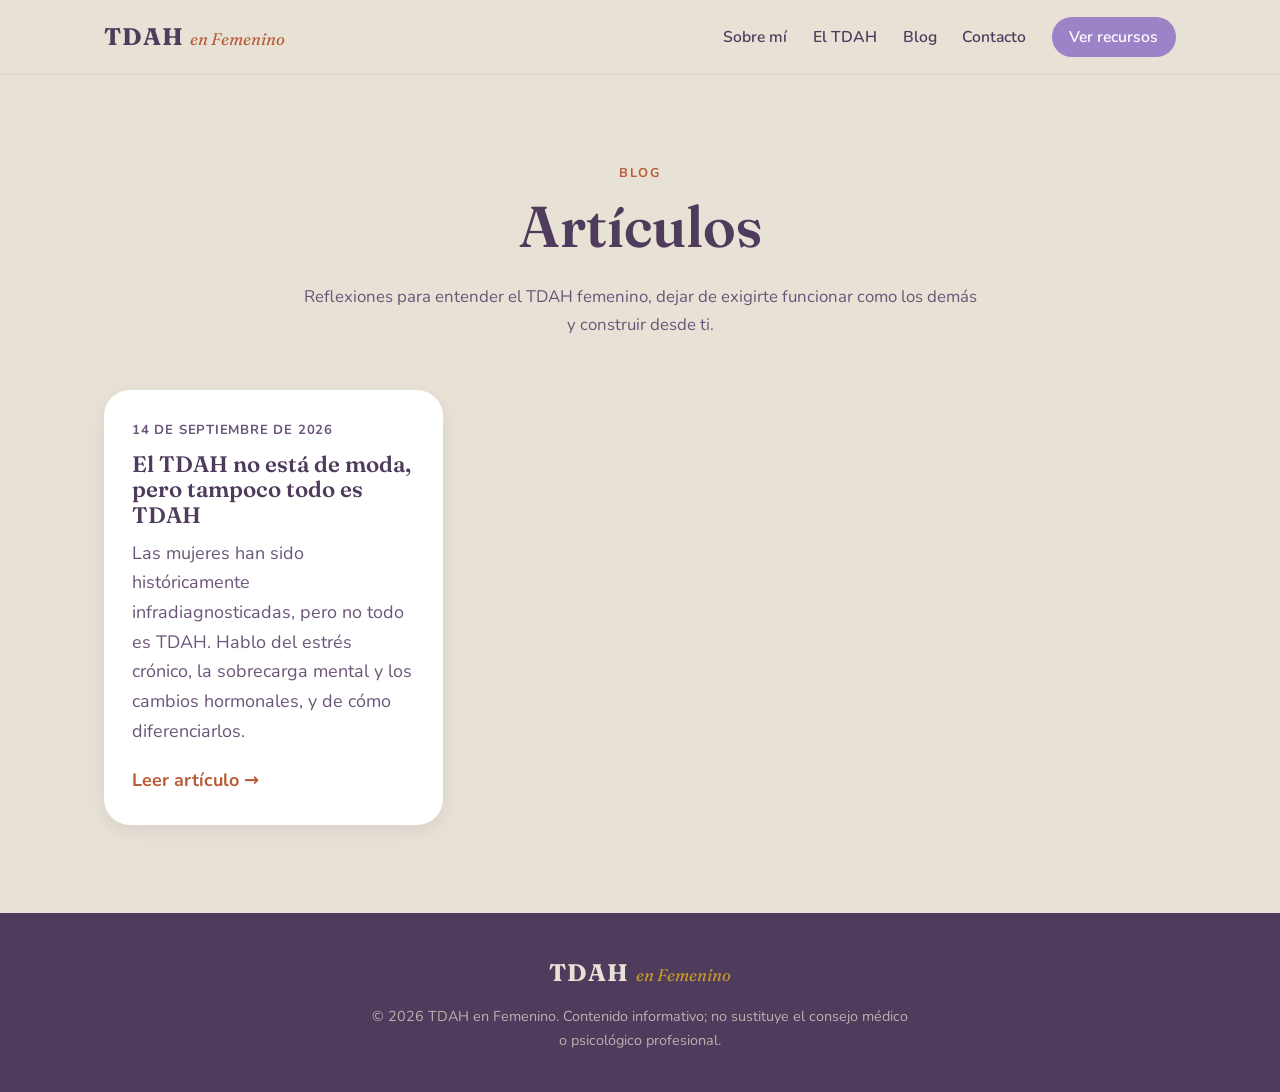
==== blog/index.html @ a8507a79 "Añadir sección de blog con páginas independientes - Nueva /blog/ (listado) y primer artículo en su p" ====
<!DOCTYPE html>
<html lang="es">
<head>
  <meta charset="UTF-8" />
  <meta name="viewport" content="width=device-width, initial-scale=1.0" />
  <title>Blog — TDAH en Femenino</title>
  <meta name="description" content="Artículos sobre TDAH femenino: comprender tu mente, dejar de culparte y construir estrategias más amables. Reflexiones de Susan Ortiz." />
  <meta name="author" content="TDAH en Femenino" />

  <!-- Open Graph -->
  <meta property="og:title" content="Blog — TDAH en Femenino" />
  <meta property="og:description" content="Artículos sobre TDAH femenino: comprender tu mente y construir estrategias más amables." />
  <meta property="og:type" content="website" />
  <meta property="og:locale" content="es_ES" />
  <meta property="og:url" content="https://tdah-en-femenino.github.io/blog/" />
  <link rel="canonical" href="https://tdah-en-femenino.github.io/blog/" />

  <link rel="preconnect" href="https://fonts.googleapis.com" />
  <link rel="preconnect" href="https://fonts.gstatic.com" crossorigin />
  <link href="https://fonts.googleapis.com/css2?family=Fraunces:opsz,wght@9..144,400;9..144,600;9..144,700&family=Nunito:wght@400;500;600;700&display=swap" rel="stylesheet" />

  <link rel="stylesheet" href="/assets/css/styles.css" />
</head>
<body>
  <!-- ===================== HEADER ===================== -->
  <header class="site-header">
    <div class="container header-inner">
      <a class="logo" href="/" aria-label="TDAH en Femenino - inicio">
        <span class="logo-mark">TDAH</span>
        <span class="logo-text">en Femenino</span>
      </a>

      <nav class="nav" aria-label="Navegación principal">
        <button class="nav-toggle" id="navToggle" aria-expanded="false" aria-controls="navMenu" aria-label="Abrir menú">
          <span></span><span></span><span></span>
        </button>
        <ul class="nav-menu" id="navMenu">
          <li><a href="/#sobre-mi">Sobre mí</a></li>
          <li><a href="/#tdah">El TDAH</a></li>
          <li><a href="/blog/" aria-current="page">Blog</a></li>
          <li><a href="/#contacto">Contacto</a></li>
          <li><a class="nav-cta" href="/#productos">Ver recursos</a></li>
        </ul>
      </nav>
    </div>
  </header>

  <main>
    <section class="section">
      <div class="container">
        <div class="section-head">
          <p class="eyebrow">Blog</p>
          <h1>Artículos</h1>
          <p class="section-sub">
            Reflexiones para entender el TDAH femenino, dejar de exigirte funcionar
            como los demás y construir desde ti.
          </p>
        </div>

        <div class="post-grid">
          <article class="post-card">
            <p class="post-date"><time datetime="2026-09-14">14 de septiembre de 2026</time></p>
            <h2 class="post-card-title">
              <a href="/blog/el-tdah-no-esta-de-moda/">El TDAH no está de moda, pero tampoco todo es TDAH</a>
            </h2>
            <p class="post-excerpt">
              Las mujeres han sido históricamente infradiagnosticadas, pero no todo
              es TDAH. Hablo del estrés crónico, la sobrecarga mental y los cambios
              hormonales, y de cómo diferenciarlos.
            </p>
            <a class="post-more" href="/blog/el-tdah-no-esta-de-moda/">Leer artículo →</a>
          </article>
        </div>
      </div>
    </section>
  </main>

  <!-- ===================== FOOTER ===================== -->
  <footer class="site-footer">
    <div class="container footer-inner">
      <a class="logo logo-footer" href="/" aria-label="TDAH en Femenino - inicio">
        <span class="logo-mark">TDAH</span>
        <span class="logo-text">en Femenino</span>
      </a>
      <p class="footer-note">
        © <span id="year"></span> TDAH en Femenino. Contenido informativo; no sustituye
        el consejo médico o psicológico profesional.
      </p>
    </div>
  </footer>

  <script src="/assets/js/main.js"></script>
</body>
</html>
---- assets/css/styles.css ----
/* ===================================================================
   TDAH en Femenino — hoja de estilos
   Paleta:
     --beige       #e8e2d6  (fondo claro)
     --purple      #9c82c7  (fondo/acento morado)
     --ink         #4f3b5c  (títulos y texto principal)
     --terracotta  #b85c38  (destacados)
     --gold        #c79a2b  (destacados)
   =================================================================== */

:root {
  --beige: #e8e2d6;
  --purple: #9c82c7;
  --ink: #4f3b5c;
  --terracotta: #b85c38;
  --gold: #c79a2b;

  --beige-soft: #f2eee6;
  --ink-soft: #6b5578;
  --white: #ffffff;

  --font-title: "Fraunces", Georgia, serif;
  --font-body: "Nunito", system-ui, -apple-system, sans-serif;

  --radius: 16px;
  --radius-lg: 26px;
  --shadow: 0 14px 40px rgba(79, 59, 92, 0.14);
  --shadow-sm: 0 6px 18px rgba(79, 59, 92, 0.10);
  --container: 1120px;
  --transition: 0.25s ease;
}

/* ---------- Reset ---------- */
*,
*::before,
*::after { box-sizing: border-box; }

html { scroll-behavior: smooth; }

body {
  margin: 0;
  font-family: var(--font-body);
  color: var(--ink);
  background: var(--beige);
  line-height: 1.65;
  font-size: 18px;
  -webkit-font-smoothing: antialiased;
}

h1, h2, h3 {
  font-family: var(--font-title);
  color: var(--ink);
  line-height: 1.15;
  margin: 0 0 0.4em;
  font-weight: 600;
}

h1 { font-size: clamp(2.2rem, 5vw, 3.6rem); }
h2 { font-size: clamp(1.7rem, 3.5vw, 2.6rem); }
h3 { font-size: 1.25rem; }

p { margin: 0 0 1rem; }

a { color: var(--terracotta); text-decoration: none; transition: color var(--transition); }
a:hover { color: var(--ink); }

img { max-width: 100%; display: block; }

.container {
  width: 100%;
  max-width: var(--container);
  margin: 0 auto;
  padding: 0 24px;
}

/* ---------- Utilidades ---------- */
.eyebrow {
  text-transform: uppercase;
  letter-spacing: 0.12em;
  font-size: 0.8rem;
  font-weight: 700;
  color: var(--terracotta);
  margin-bottom: 0.6rem;
}

.highlight { color: var(--terracotta); }
.highlight-alt { color: var(--gold); }

.section { padding: 88px 0; }
.section-alt { background: var(--beige-soft); }

.section-head {
  max-width: 680px;
  margin: 0 auto 52px;
  text-align: center;
}
.section-sub { color: var(--ink-soft); font-size: 1.05rem; }

/* ---------- Botones ---------- */
.btn {
  display: inline-flex;
  align-items: center;
  justify-content: center;
  gap: 0.5rem;
  padding: 0.85rem 1.6rem;
  border-radius: 999px;
  font-family: var(--font-body);
  font-weight: 700;
  font-size: 1rem;
  cursor: pointer;
  border: 2px solid transparent;
  transition: transform var(--transition), box-shadow var(--transition),
    background var(--transition), color var(--transition);
}
.btn:hover { transform: translateY(-2px); }

.btn-primary { background: var(--terracotta); color: var(--white); box-shadow: var(--shadow-sm); }
.btn-primary:hover { background: var(--ink); color: var(--white); }

.btn-ghost { background: transparent; color: var(--ink); border-color: var(--ink); }
.btn-ghost:hover { background: var(--ink); color: var(--white); }

.btn-light { background: var(--white); color: var(--ink); }
.btn-light:hover { background: var(--gold); color: var(--white); }

.btn-block { width: 100%; margin-top: auto; }

/* ---------- Header ---------- */
.site-header {
  position: sticky;
  top: 0;
  z-index: 50;
  background: rgba(232, 226, 214, 0.9);
  backdrop-filter: blur(8px);
  border-bottom: 1px solid rgba(79, 59, 92, 0.08);
}
.header-inner {
  display: flex;
  align-items: center;
  justify-content: space-between;
  height: 74px;
}
.logo { display: inline-flex; align-items: baseline; gap: 0.4rem; color: var(--ink); }
.logo-mark {
  font-family: var(--font-title);
  font-weight: 700;
  font-size: 1.5rem;
  letter-spacing: 0.04em;
  color: var(--ink);
}
.logo-text {
  font-family: var(--font-title);
  font-style: italic;
  font-size: 1.05rem;
  color: var(--terracotta);
}

.nav-menu {
  list-style: none;
  display: flex;
  align-items: center;
  gap: 1.6rem;
  margin: 0;
  padding: 0;
}
.nav-menu a { color: var(--ink); font-weight: 600; font-size: 0.98rem; }
.nav-menu a:hover { color: var(--terracotta); }
.nav-cta {
  background: var(--purple);
  color: var(--white) !important;
  padding: 0.55rem 1.1rem;
  border-radius: 999px;
}
.nav-cta:hover { background: var(--ink); }

.nav-toggle {
  display: none;
  flex-direction: column;
  gap: 5px;
  background: none;
  border: 0;
  cursor: pointer;
  padding: 6px;
}
.nav-toggle span {
  width: 26px;
  height: 3px;
  background: var(--ink);
  border-radius: 3px;
  transition: var(--transition);
}

/* ---------- Hero ---------- */
.hero {
  background:
    radial-gradient(120% 120% at 100% 0%, rgba(156, 130, 199, 0.35) 0%, rgba(156, 130, 199, 0) 55%),
    var(--beige);
  padding: 80px 0 90px;
}
.hero-inner {
  display: grid;
  grid-template-columns: 1.15fr 0.85fr;
  gap: 48px;
  align-items: center;
}
.hero-content .lead {
  font-size: 1.2rem;
  color: var(--ink-soft);
  max-width: 34ch;
}
.hero-actions { display: flex; flex-wrap: wrap; gap: 1rem; margin-top: 1.8rem; }

.hero-visual { display: flex; justify-content: center; }
.hero-card {
  background: var(--purple);
  color: var(--white);
  padding: 40px 34px;
  border-radius: var(--radius-lg);
  box-shadow: var(--shadow);
  max-width: 320px;
  text-align: center;
  transform: rotate(-2deg);
}
.hero-card p { margin: 0; font-size: 1.05rem; }
.hero-card .hero-card-title {
  font-family: var(--font-title);
  font-size: 1.15rem;
  font-weight: 600;
  line-height: 1.4;
  margin-bottom: 0.9rem;
}

/* ---------- Sobre mí ---------- */
.about-grid {
  display: grid;
  grid-template-columns: 0.8fr 1.2fr;
  gap: 52px;
  align-items: stretch;
}
.about-photo { height: 100%; }
.about-photo img {
  width: 100%;
  height: 100%;
  border-radius: var(--radius-lg);
  box-shadow: var(--shadow);
  display: block;
  object-fit: cover;
}
.about-lead { font-size: 1.12rem; color: var(--ink); }
.about-closing { font-size: 1.08rem; }
.about-roles {
  display: grid;
  grid-template-columns: repeat(auto-fit, minmax(220px, 1fr));
  gap: 20px;
  grid-column: 1 / -1;
  margin-top: 8px;
}
.role-card {
  background: var(--beige);
  border-radius: var(--radius);
  padding: 20px 22px;
}
.role-icon { font-size: 1.5rem; display: block; margin-bottom: 0.5rem; }
.role-card h3 {
  font-family: var(--font-title);
  font-size: 1rem;
  letter-spacing: 0.04em;
  text-transform: uppercase;
  color: var(--ink);
  margin: 0 0 0.4rem;
}
.role-card p { color: var(--ink-soft); font-size: 0.95rem; margin: 0; }

/* ---------- Features (El TDAH) ---------- */
.features {
  display: grid;
  grid-template-columns: repeat(3, 1fr);
  gap: 26px;
}
.feature {
  background: var(--white);
  border-radius: var(--radius);
  padding: 32px 26px;
  box-shadow: var(--shadow-sm);
  text-align: center;
  border-top: 4px solid var(--purple);
}
.feature-icon { font-size: 2.2rem; display: block; margin-bottom: 0.6rem; }
.feature p { color: var(--ink-soft); margin: 0; }

/* ---------- Productos ---------- */
.products {
  display: grid;
  grid-template-columns: repeat(3, 1fr);
  gap: 28px;
  align-items: stretch;
}
.product-card {
  background: var(--white);
  border-radius: var(--radius-lg);
  padding: 32px 28px;
  box-shadow: var(--shadow-sm);
  display: flex;
  flex-direction: column;
  position: relative;
  transition: transform var(--transition), box-shadow var(--transition);
}
.product-card:hover { transform: translateY(-6px); box-shadow: var(--shadow); }
.product-card.featured {
  border: 2px solid var(--gold);
  box-shadow: var(--shadow);
}
.product-badge {
  align-self: flex-start;
  background: var(--beige);
  color: var(--ink);
  font-size: 0.72rem;
  font-weight: 700;
  text-transform: uppercase;
  letter-spacing: 0.08em;
  padding: 0.3rem 0.7rem;
  border-radius: 999px;
  margin-bottom: 1rem;
}
.product-card.featured .product-badge { background: var(--gold); color: var(--white); }
.product-card p { color: var(--ink-soft); }
.product-closing strong { color: var(--terracotta); }
.read-more {
  display: none;
  align-self: flex-start;
  padding: 0;
  margin: 0 0 1.1rem;
  background: none;
  border: none;
  font: inherit;
  font-weight: 700;
  color: var(--terracotta);
  cursor: pointer;
}
.read-more:hover { text-decoration: underline; }
html.js .read-more { display: inline-block; }
html.js .product-desc {
  position: relative;
  overflow: hidden;
  max-height: 6.5em;
  transition: max-height var(--transition);
}
html.js .product-desc::after {
  content: "";
  position: absolute;
  left: 0;
  right: 0;
  bottom: 0;
  height: 2.6em;
  background: linear-gradient(to bottom, rgba(255, 255, 255, 0), var(--white));
  pointer-events: none;
  transition: opacity var(--transition);
}
html.js .product-desc.expanded {
  max-height: 60em;
}
html.js .product-desc.expanded::after { opacity: 0; }
.product-price {
  font-family: var(--font-title);
  font-size: 1.4rem;
  font-weight: 700;
  color: var(--terracotta);
  margin: 0.4rem 0 1.4rem;
}
.products-2 {
  grid-template-columns: repeat(2, 1fr);
  max-width: 900px;
  margin-inline: auto;
}
.product-media {
  margin: -32px -28px 22px;
  border-radius: var(--radius-lg) var(--radius-lg) 0 0;
  overflow: hidden;
  aspect-ratio: 1 / 1;
}
.product-media img {
  width: 100%;
  height: 100%;
  object-fit: cover;
  object-position: center 15%;
  display: block;
}
.badge-free { background: var(--gold); color: var(--white); }
.product-note {
  font-size: 0.9rem;
  color: var(--ink-soft);
  background: var(--beige-soft);
  border-left: 3px solid var(--gold);
  padding: 0.6rem 0.9rem;
  border-radius: 8px;
  margin-bottom: 1.2rem;
}

/* ---------- CTA band ---------- */
.cta-band {
  background: var(--purple);
  color: var(--white);
  padding: 70px 0;
  text-align: center;
}
.cta-band h2 { color: var(--white); }
.cta-inner p { color: rgba(255, 255, 255, 0.9); max-width: 46ch; margin: 0 auto 1.8rem; }

/* ---------- Contacto ---------- */
.socials {
  display: flex;
  flex-wrap: wrap;
  justify-content: center;
  gap: 18px;
}
.social {
  display: inline-flex;
  align-items: center;
  gap: 0.6rem;
  background: var(--white);
  color: var(--ink);
  padding: 0.85rem 1.4rem;
  border-radius: 999px;
  font-weight: 700;
  box-shadow: var(--shadow-sm);
  transition: transform var(--transition), color var(--transition);
}
.social:hover { transform: translateY(-3px); color: var(--terracotta); }
.social-icon { width: 20px; height: 20px; display: block; flex-shrink: 0; }

/* ---------- Blog: listado ---------- */
.post-grid {
  display: grid;
  grid-template-columns: repeat(auto-fill, minmax(300px, 1fr));
  gap: 28px;
  align-items: stretch;
}
.post-card {
  background: var(--white);
  border-radius: var(--radius-lg);
  padding: 30px 28px;
  box-shadow: var(--shadow-sm);
  display: flex;
  flex-direction: column;
  transition: transform var(--transition), box-shadow var(--transition);
}
.post-card:hover { transform: translateY(-6px); box-shadow: var(--shadow); }
.post-date {
  font-size: 0.82rem;
  font-weight: 700;
  letter-spacing: 0.06em;
  text-transform: uppercase;
  color: var(--ink-soft);
  margin: 0 0 0.6rem;
}
.post-card-title { font-size: 1.4rem; margin: 0 0 0.6rem; }
.post-card-title a { color: var(--ink); }
.post-card-title a:hover { color: var(--terracotta); }
.post-excerpt { color: var(--ink-soft); margin: 0 0 1.2rem; }
.post-more { font-weight: 700; margin-top: auto; align-self: flex-start; }

/* ---------- Blog: artículo ---------- */
.post-container { max-width: 720px; }
.post-back { font-weight: 700; display: inline-block; }
.post-header { margin: 1.6rem 0 2rem; }
.post-header h1 { margin: 0.4rem 0 0; }
.post-body { font-size: 1.08rem; }
.post-body p { margin: 0 0 1.3rem; }
.post-body ul { margin: 0 0 1.3rem; padding-left: 1.3rem; }
.post-body li { margin-bottom: 0.5rem; color: var(--ink-soft); }
.post-body strong { color: var(--ink); }
.post-highlight {
  background: var(--beige-soft);
  border-left: 4px solid var(--terracotta);
  border-radius: 0 var(--radius) var(--radius) 0;
  padding: 1.1rem 1.3rem;
}
.post-footer { margin-top: 2.4rem; padding-top: 1.6rem; border-top: 1px solid rgba(79, 59, 92, 0.12); }

/* ---------- Footer ---------- */
.site-footer {
  background: var(--ink);
  color: var(--beige);
  padding: 40px 0;
}
.footer-inner {
  display: flex;
  flex-direction: column;
  align-items: center;
  gap: 12px;
  text-align: center;
}
.logo-footer .logo-mark { color: var(--beige); }
.logo-footer .logo-text { color: var(--gold); }
.footer-note { color: rgba(232, 226, 214, 0.7); font-size: 0.9rem; margin: 0; max-width: 60ch; }

/* ---------- Responsive ---------- */
@media (max-width: 860px) {
  .nav-toggle { display: flex; }
  .nav-menu {
    position: absolute;
    top: 74px;
    right: 0;
    left: 0;
    flex-direction: column;
    align-items: stretch;
    gap: 0;
    background: var(--beige);
    padding: 10px 24px 20px;
    border-bottom: 1px solid rgba(79, 59, 92, 0.12);
    box-shadow: var(--shadow-sm);
    display: none;
  }
  .nav-menu.open { display: flex; }
  .nav-menu li { padding: 8px 0; }
  .nav-cta { text-align: center; }

  .hero-inner,
  .about-grid { grid-template-columns: 1fr; }
  .hero-visual { order: -1; }
  .hero-content .lead { max-width: none; }
  .about-photo,
  .about-photo img { height: auto; }

  .features,
  .products { grid-template-columns: 1fr; }

  .section { padding: 62px 0; }
}

@media (max-width: 520px) {
  body { font-size: 17px; }
  .hero-actions { flex-direction: column; align-items: stretch; }
  .hero-actions .btn { width: 100%; }
}
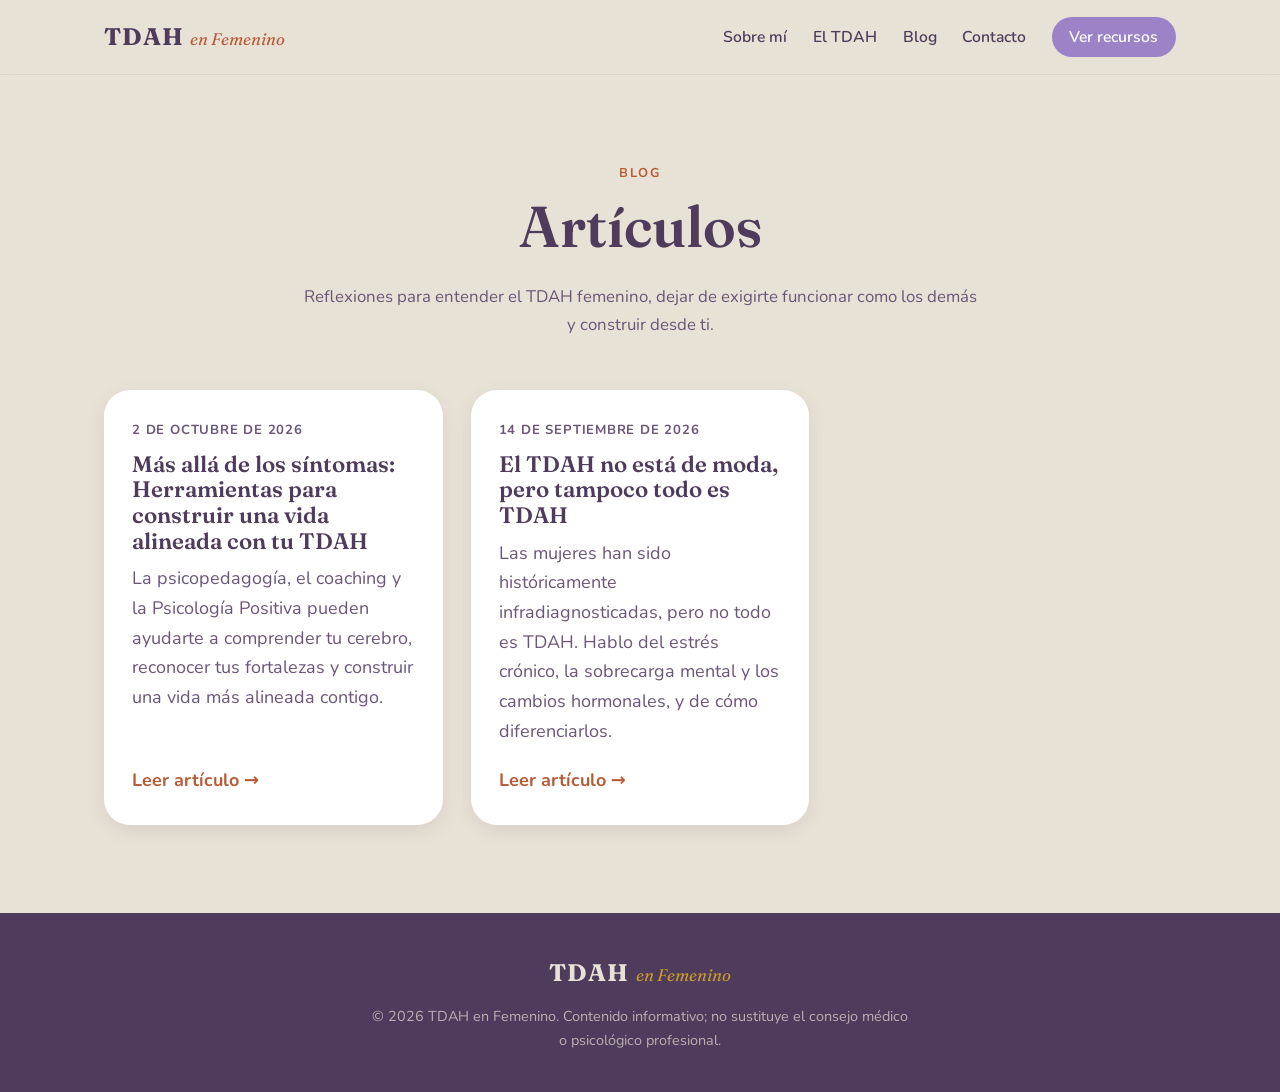
==== commit dabb5762: "Añadir el segundo artículo al listado" ====
--- a/blog/index.html
+++ b/blog/index.html
@@ -59,6 +59,17 @@
 
         <div class="post-grid">
           <article class="post-card">
+            <p class="post-date"><time datetime="2026-10-02">2 de octubre de 2026</time></p>
+            <h2 class="post-card-title">
+              <a href="/blog/mas-alla-de-los-sintomas/">Más allá de los síntomas: Herramientas para construir una vida alineada con tu TDAH</a>
+            </h2>
+            <p class="post-excerpt">
+              La psicopedagogía, el coaching y la Psicología Positiva pueden ayudarte a comprender tu cerebro, reconocer tus fortalezas y construir una vida más alineada contigo.
+            </p>
+            <a class="post-more" href="/blog/mas-alla-de-los-sintomas/">Leer artículo →</a>
+          </article>
+
+          <article class="post-card">
             <p class="post-date"><time datetime="2026-09-14">14 de septiembre de 2026</time></p>
             <h2 class="post-card-title">
               <a href="/blog/el-tdah-no-esta-de-moda/">El TDAH no está de moda, pero tampoco todo es TDAH</a>
